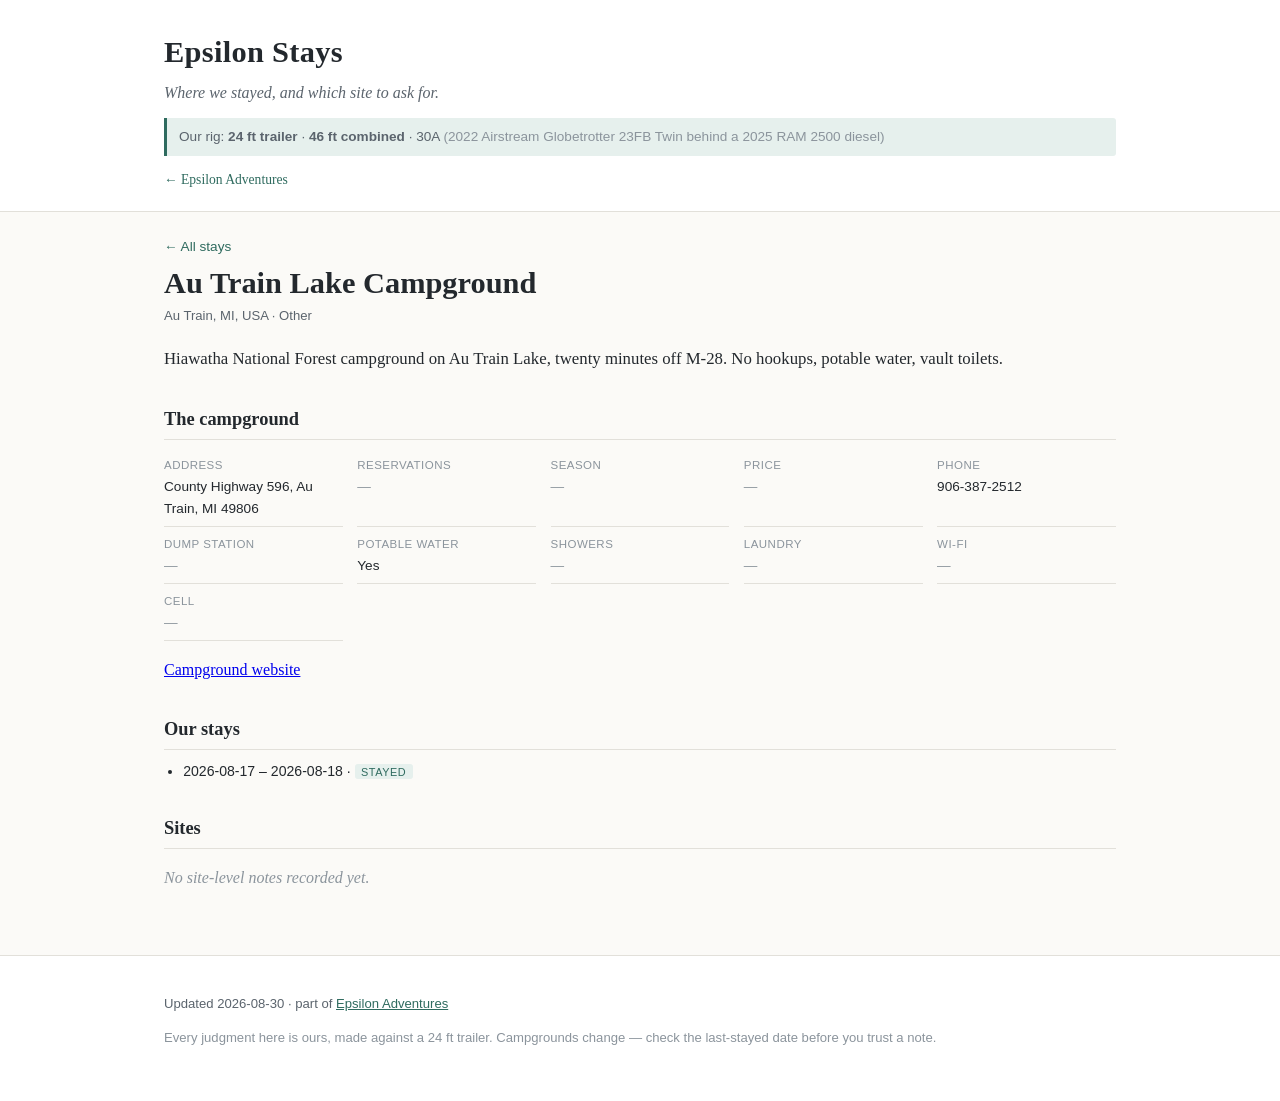
==== c/au-train-lake-mi/index.html @ 9ebfa976 "Pull the 13 Road to Winnipeg campgrounds across; add address field" ====
<!DOCTYPE html>
<html lang="en">
<head>
<meta charset="utf-8">
<meta name="viewport" content="width=device-width, initial-scale=1">
<title>Au Train Lake Campground — Epsilon Stays</title>
<link rel="stylesheet" href="../../assets/css/site.css">
</head>
<body>
<header class="masthead">
  <div class="wrap">
    <a class="brand" href="../../index.html">Epsilon Stays</a>
    <p class="tagline">Where we stayed, and which site to ask for.</p>
    <p class="rig">Our rig: <strong>24 ft trailer</strong> &middot;
       <strong>46 ft combined</strong> &middot; 30A
       <span class="rig-detail">(2022 Airstream Globetrotter 23FB Twin behind a 2025 RAM 2500 diesel)</span></p>
    <p class="home-link"><a href="https://adventuresinepsilon.com">&larr; Epsilon Adventures</a></p>
  </div>
</header>

<main class="wrap detail">
  <p class="back"><a href="../../index.html">&larr; All stays</a></p>
  <h1>Au Train Lake Campground </h1>
  <p class="meta">Au Train, MI, USA &middot; Other</p>

  <section class="overall"><p>Hiawatha National Forest campground on Au Train Lake, twenty minutes off M-28. No hookups, potable water, vault toilets.</p></section>

  <section>
    <h2>The campground</h2>
    <dl class="sitegrid">
      <div><dt>Address</dt><dd>County Highway 596, Au Train, MI 49806</dd></div>
      <div><dt>Reservations</dt><dd><span class="unknown">&mdash;</span></dd></div>
      <div><dt>Season</dt><dd><span class="unknown">&mdash;</span></dd></div>
      <div><dt>Price</dt><dd><span class="unknown">&mdash;</span></dd></div>
      <div><dt>Phone</dt><dd>906-387-2512</dd></div>
      <div><dt>Dump station</dt><dd><span class="unknown">&mdash;</span></dd></div>
      <div><dt>Potable water</dt><dd>Yes</dd></div>
      <div><dt>Showers</dt><dd><span class="unknown">&mdash;</span></dd></div>
      <div><dt>Laundry</dt><dd><span class="unknown">&mdash;</span></dd></div>
      <div><dt>Wi-Fi</dt><dd><span class="unknown">&mdash;</span></dd></div>
      <div><dt>Cell</dt><dd><span class="unknown">&mdash;</span></dd></div>
    </dl>
    <p><a href="https://www.recreation.gov/camping/autrain-lake-campground/r/campgroundDetails.do?contractCode=NRSO&amp;parkId=72064">Campground website</a></p>
  </section>

  

  <section>
    <h2>Our stays</h2>
    <ul class="stays"><li>2026-08-17 &ndash; 2026-08-18 &middot; <span class="tag">stayed</span></li></ul>
  </section>

  <section>
    <h2>Sites</h2>
    <p class="empty">No site-level notes recorded yet.</p>
  </section>
</main>
<footer class="foot">
  <div class="wrap">
    <p>Updated 2026-08-30 &middot; part of
       <a href="https://adventuresinepsilon.com">Epsilon Adventures</a></p>
    <p class="fine">Every judgment here is ours, made against a 24 ft trailer.
       Campgrounds change &mdash; check the last-stayed date before you trust a note.</p>
  </div>
</footer>
</body>
</html>
---- assets/css/site.css ----
:root {
  --ink: #23282d;
  --ink-soft: #5b646d;
  --ink-faint: #8b949c;
  --rule: #e2e0da;
  --paper: #fbfaf7;
  --card: #ffffff;
  --accent: #2f6b5f;
  --accent-soft: #e6f0ed;
  --badge: #a8762c;
  --badge-soft: #f7efe0;
  --maxw: 62rem;
}

* { box-sizing: border-box; }

body {
  margin: 0;
  background: var(--paper);
  color: var(--ink);
  font: 16px/1.6 Georgia, "Iowan Old Style", "Times New Roman", serif;
  -webkit-text-size-adjust: 100%;
}

.wrap { max-width: var(--maxw); margin: 0 auto; padding: 0 1.25rem; }

/* ---------- masthead ---------- */

.masthead {
  border-bottom: 1px solid var(--rule);
  background: var(--card);
  padding: 1.75rem 0 1.25rem;
}

.brand {
  display: block;
  font-size: 1.9rem;
  letter-spacing: .01em;
  color: var(--ink);
  text-decoration: none;
  font-weight: 700;
}

.tagline { margin: .2rem 0 .8rem; color: var(--ink-soft); font-style: italic; }

.rig {
  margin: 0;
  font-family: -apple-system, BlinkMacSystemFont, "Segoe UI", Roboto, sans-serif;
  font-size: .85rem;
  color: var(--ink-soft);
  background: var(--accent-soft);
  border-left: 3px solid var(--accent);
  padding: .5rem .75rem;
  border-radius: 0 3px 3px 0;
}

.rig-detail { color: var(--ink-faint); }
.home-link { margin: .8rem 0 0; font-size: .85rem; }
.home-link a, .back a { color: var(--accent); text-decoration: none; }
.home-link a:hover, .back a:hover { text-decoration: underline; }

/* ---------- intro + controls ---------- */

.intro { margin: 2rem 0 1.5rem; font-size: 1.05rem; }
.intro p { margin: 0; }

.controls {
  display: flex;
  flex-wrap: wrap;
  gap: .6rem;
  align-items: center;
  padding: 1rem 0 1.5rem;
  border-bottom: 1px solid var(--rule);
  font-family: -apple-system, BlinkMacSystemFont, "Segoe UI", Roboto, sans-serif;
  font-size: .9rem;
}

.controls input[type="search"], .controls select {
  font: inherit;
  padding: .45rem .6rem;
  border: 1px solid var(--rule);
  border-radius: 4px;
  background: var(--card);
  color: var(--ink);
}

.controls input[type="search"] { flex: 1 1 14rem; min-width: 0; }
.check { display: inline-flex; align-items: center; gap: .35rem; color: var(--ink-soft); }

/* ---------- cards ---------- */

.cards { margin: 1.5rem 0 3rem; }

.card {
  background: var(--card);
  border: 1px solid var(--rule);
  border-radius: 5px;
  padding: 1.1rem 1.25rem;
  margin-bottom: .9rem;
}

.card h2 { margin: 0 0 .3rem; font-size: 1.25rem; line-height: 1.3; }
.card h2 a { color: var(--ink); text-decoration: none; }
.card h2 a:hover { color: var(--accent); }

.meta {
  margin: .15rem 0;
  font-family: -apple-system, BlinkMacSystemFont, "Segoe UI", Roboto, sans-serif;
  font-size: .82rem;
  color: var(--ink-soft);
}

.excerpt { margin: .6rem 0 0; color: var(--ink-soft); }

.badge {
  display: inline-block;
  vertical-align: middle;
  font-family: -apple-system, BlinkMacSystemFont, "Segoe UI", Roboto, sans-serif;
  font-size: .65rem;
  letter-spacing: .06em;
  text-transform: uppercase;
  font-weight: 600;
  color: var(--badge);
  background: var(--badge-soft);
  border: 1px solid #e8d6b4;
  padding: .18rem .5rem;
  border-radius: 20px;
  white-space: nowrap;
}

.empty { color: var(--ink-faint); font-style: italic; }

/* ---------- detail ---------- */

.detail { padding-bottom: 3rem; }
.back { margin: 1.5rem 0 .5rem; font-size: .85rem; font-family: -apple-system, sans-serif; }
.detail h1 { margin: .3rem 0 .2rem; font-size: 1.9rem; line-height: 1.2; }
.detail h2 { font-size: 1.15rem; margin: 2rem 0 .6rem; padding-bottom: .3rem; border-bottom: 1px solid var(--rule); }
.overall { margin: 1.25rem 0; font-size: 1.05rem; }

.sitegrid {
  display: grid;
  grid-template-columns: repeat(auto-fill, minmax(11rem, 1fr));
  gap: .1rem .9rem;
  margin: .5rem 0;
  font-family: -apple-system, BlinkMacSystemFont, "Segoe UI", Roboto, sans-serif;
  font-size: .85rem;
}

.sitegrid > div { padding: .4rem 0; border-bottom: 1px solid var(--rule); }
.sitegrid dt { color: var(--ink-faint); font-size: .72rem; text-transform: uppercase; letter-spacing: .04em; }
.sitegrid dd { margin: .1rem 0 0; color: var(--ink); }
.unknown { color: var(--ink-faint); }

.site {
  background: var(--card);
  border: 1px solid var(--rule);
  border-left: 4px solid var(--ink-faint);
  border-radius: 5px;
  padding: 1rem 1.25rem;
  margin-bottom: 1rem;
}

.site h3 { margin: 0 0 .3rem; font-size: 1.1rem; }
.site.fits-yes { border-left-color: var(--accent); }
.site.fits-no { border-left-color: #b4534a; }
.site.fits-unk { border-left-color: var(--rule); }

.verdict { margin: .7rem 0 .2rem; font-weight: 600; }
.notes { margin: .3rem 0 0; color: var(--ink-soft); }

.stays { margin: .5rem 0; padding-left: 1.2rem; font-family: -apple-system, sans-serif; font-size: .88rem; }
.stays li { margin: .25rem 0; }

.tag {
  font-size: .68rem;
  text-transform: uppercase;
  letter-spacing: .05em;
  background: var(--accent-soft);
  color: var(--accent);
  padding: .1rem .4rem;
  border-radius: 3px;
}

/* ---------- footer ---------- */

.foot {
  border-top: 1px solid var(--rule);
  background: var(--card);
  padding: 1.5rem 0 2.5rem;
  font-family: -apple-system, BlinkMacSystemFont, "Segoe UI", Roboto, sans-serif;
  font-size: .82rem;
  color: var(--ink-soft);
}

.foot a { color: var(--accent); }
.fine { color: var(--ink-faint); }

@media (max-width: 480px) {
  .brand { font-size: 1.55rem; }
  .detail h1 { font-size: 1.5rem; }
  .sitegrid { grid-template-columns: repeat(auto-fill, minmax(8.5rem, 1fr)); }
}

/* ---------- campground maps ---------- */

.cgmap {
  display: block;
  max-width: 100%;
  height: auto;
  margin: .75rem 0;
  border: 1px solid var(--rule);
  border-radius: 4px;
  background: #fff;
}

.maplink {
  margin: .4rem 0;
  font-family: -apple-system, BlinkMacSystemFont, "Segoe UI", Roboto, sans-serif;
  font-size: .88rem;
}

.maplink a { color: var(--accent); }

.has-map {
  color: var(--accent);
  font-family: -apple-system, BlinkMacSystemFont, "Segoe UI", Roboto, sans-serif;
}
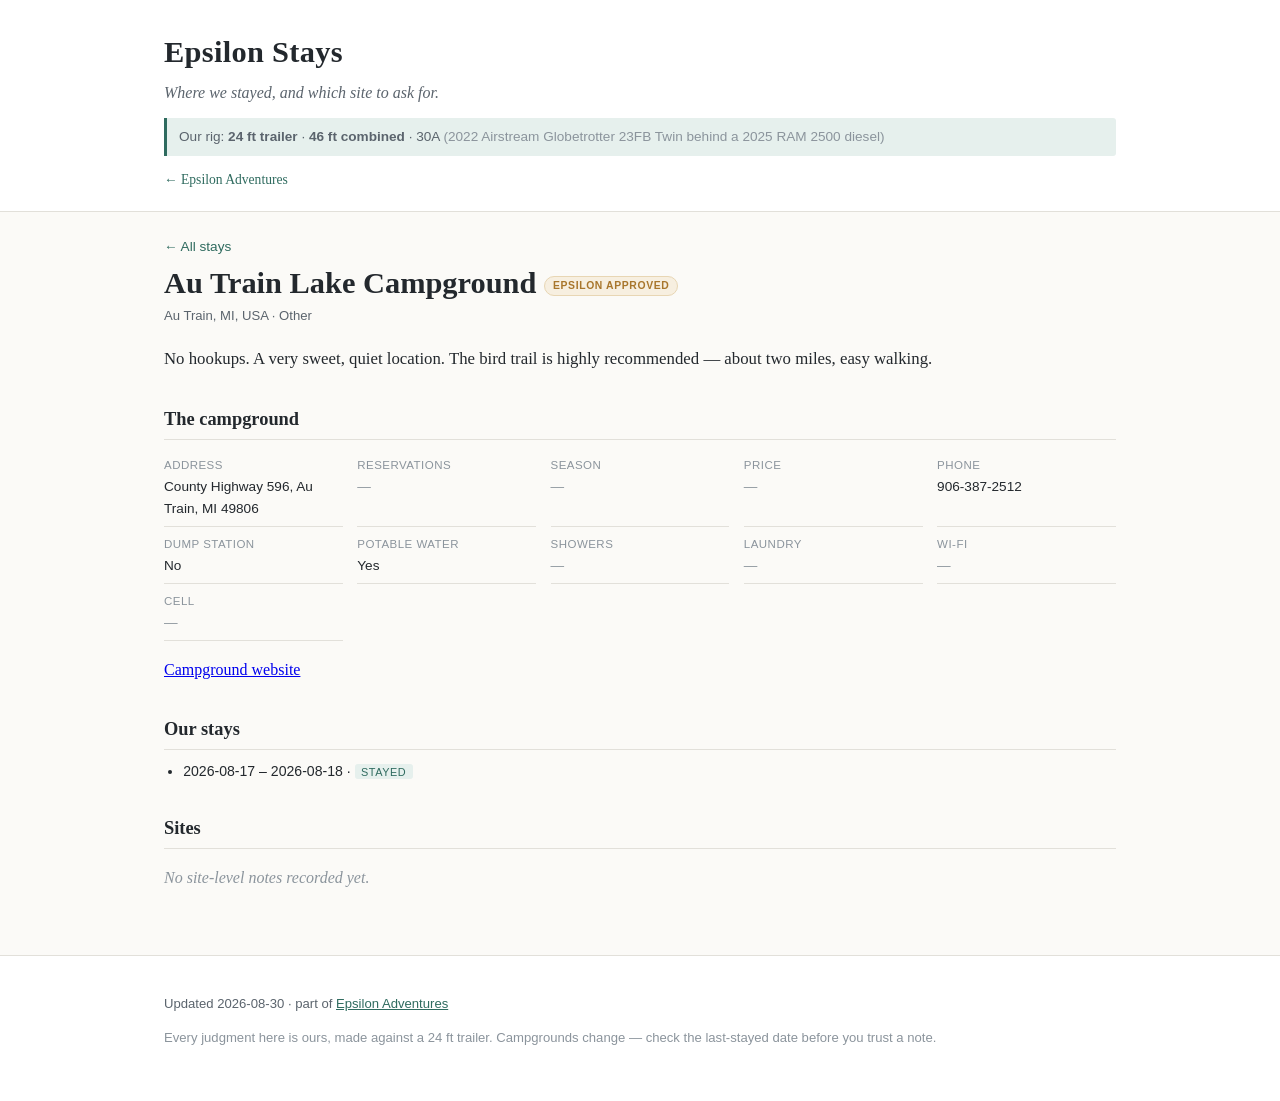
==== commit 07d86233: "Add reviews for Sauder Village, Camp Grayling, Au Train, Wild State Cider, MN Airstream Park and Min" ====
--- a/c/au-train-lake-mi/index.html
+++ b/c/au-train-lake-mi/index.html
@@ -20,10 +20,10 @@
 
 <main class="wrap detail">
   <p class="back"><a href="../../index.html">&larr; All stays</a></p>
-  <h1>Au Train Lake Campground </h1>
+  <h1>Au Train Lake Campground <span class="badge">Epsilon Approved</span></h1>
   <p class="meta">Au Train, MI, USA &middot; Other</p>
 
-  <section class="overall"><p>Hiawatha National Forest campground on Au Train Lake, twenty minutes off M-28. No hookups, potable water, vault toilets.</p></section>
+  <section class="overall"><p>No hookups. A very sweet, quiet location. The bird trail is highly recommended — about two miles, easy walking.</p></section>
 
   <section>
     <h2>The campground</h2>
@@ -33,7 +33,7 @@
       <div><dt>Season</dt><dd><span class="unknown">&mdash;</span></dd></div>
       <div><dt>Price</dt><dd><span class="unknown">&mdash;</span></dd></div>
       <div><dt>Phone</dt><dd>906-387-2512</dd></div>
-      <div><dt>Dump station</dt><dd><span class="unknown">&mdash;</span></dd></div>
+      <div><dt>Dump station</dt><dd>No</dd></div>
       <div><dt>Potable water</dt><dd>Yes</dd></div>
       <div><dt>Showers</dt><dd><span class="unknown">&mdash;</span></dd></div>
       <div><dt>Laundry</dt><dd><span class="unknown">&mdash;</span></dd></div>
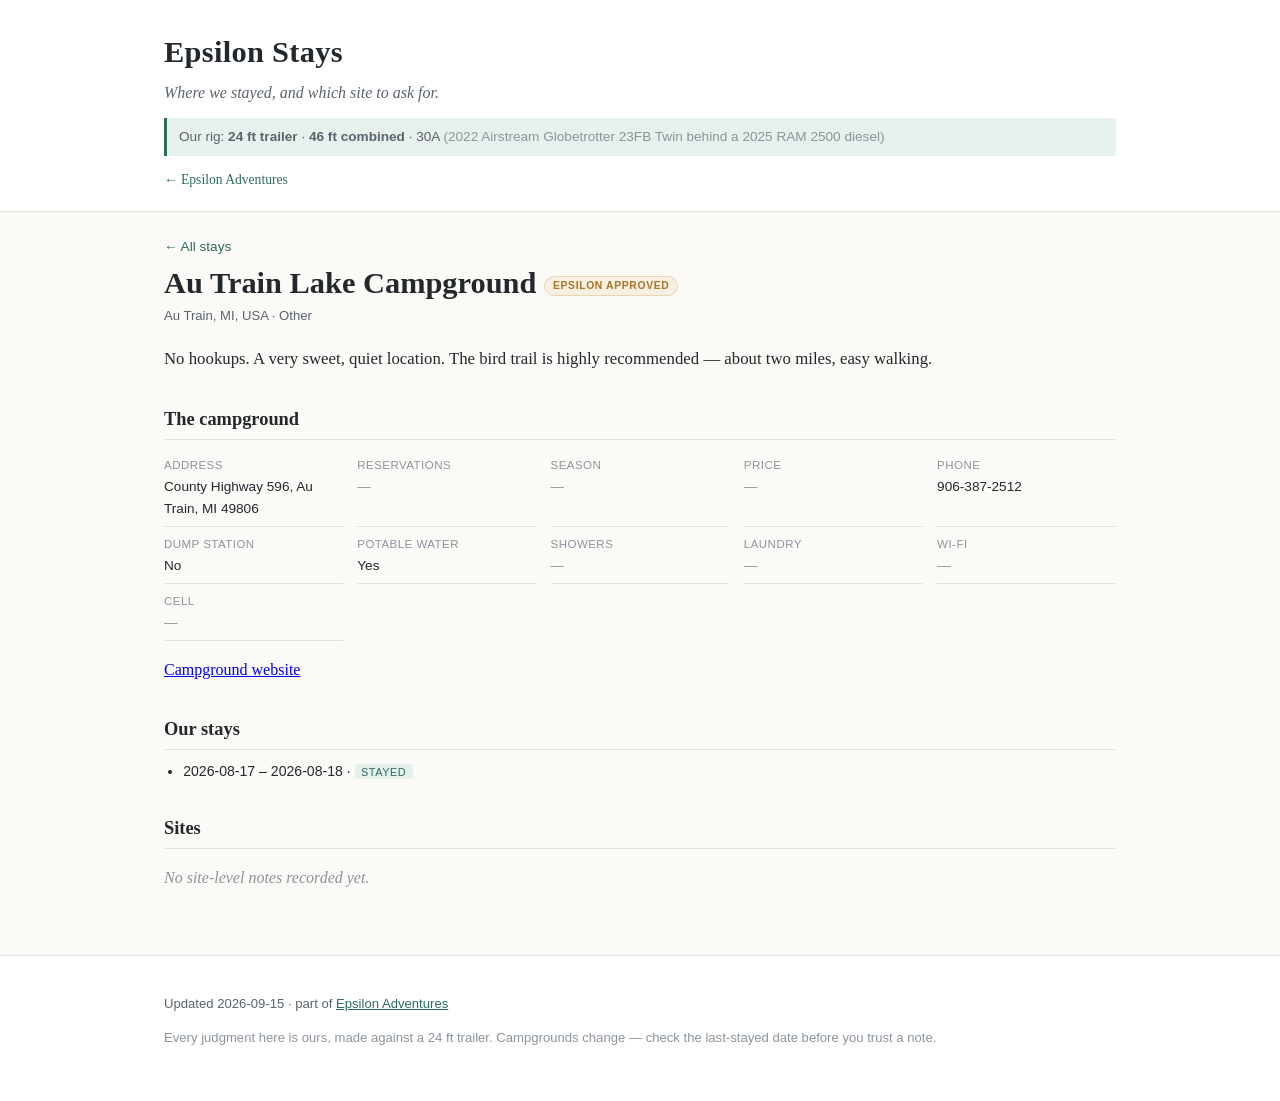
==== commit 738c1ecf: "Town & Country Winnipeg: mark stayed, Epsilon Approved, add site 165 notes Flip the rendezvous stay " ====
--- a/c/au-train-lake-mi/index.html
+++ b/c/au-train-lake-mi/index.html
@@ -57,7 +57,7 @@
 </main>
 <footer class="foot">
   <div class="wrap">
-    <p>Updated 2026-08-30 &middot; part of
+    <p>Updated 2026-09-15 &middot; part of
        <a href="https://adventuresinepsilon.com">Epsilon Adventures</a></p>
     <p class="fine">Every judgment here is ours, made against a 24 ft trailer.
        Campgrounds change &mdash; check the last-stayed date before you trust a note.</p>
